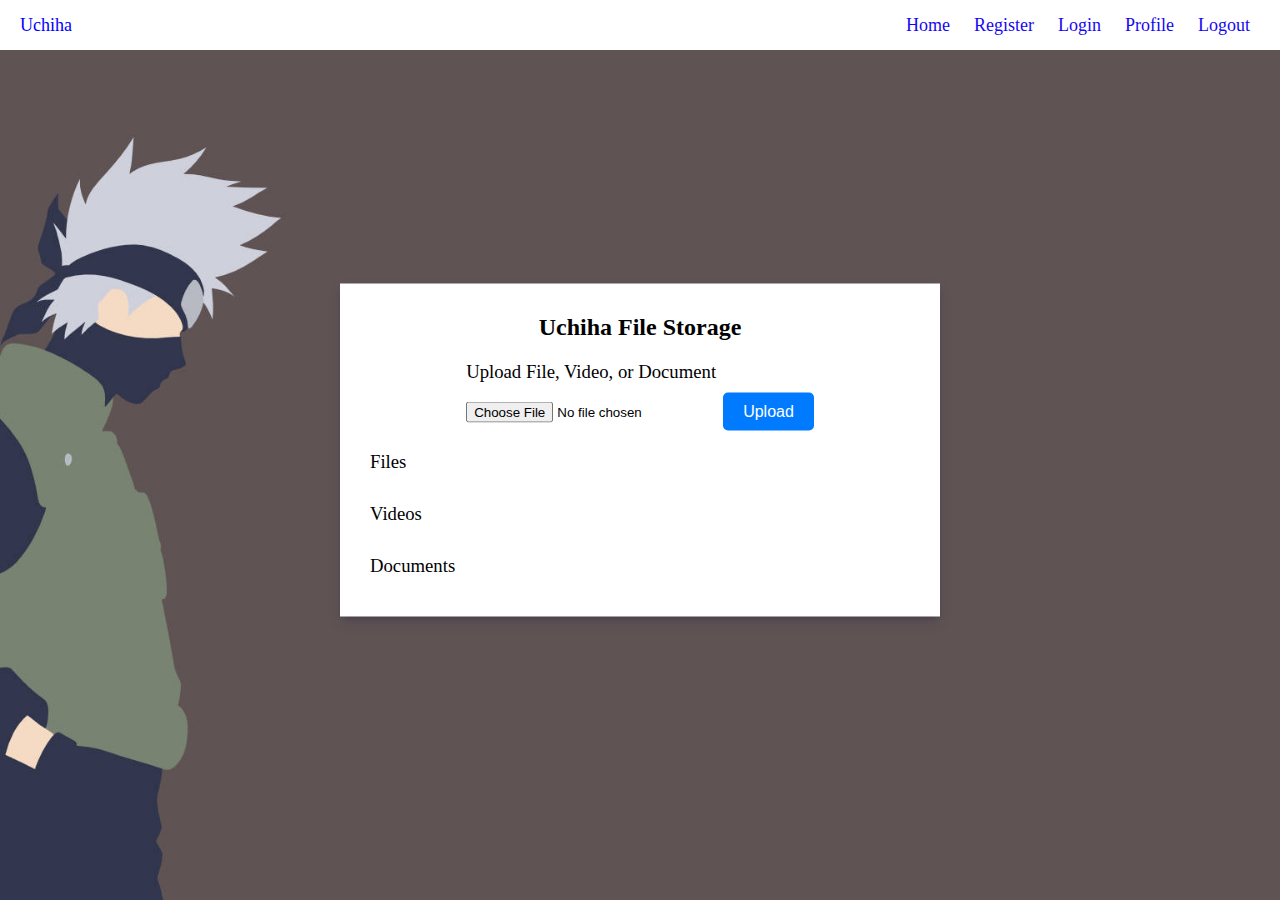
==== home.html @ fbbb4f95 "commit" ====
<!DOCTYPE html>
<html lang="en">
<head>
    <meta charset="UTF-8">
    <meta name="viewport" content="width=device-width, initial-scale=1.0">
    <title>Uchiha Home</title>
    <link rel="stylesheet" href="home.css">
</head>
<body>
  <nav>
    <div class="logo">Uchiha</div>
    <div class="menu">
      <a href="home.html">Home</a>
      <a href="register.html">Register</a>
      <a href="index.html">Login</a>
      <a href="profile.html">Profile</a>
      <a href="#" onclick="logout()">Logout</a>
    </div>
  </nav>

  <div class="container">
    <h2>Uchiha File Storage</h2>

    <!-- File Upload Section -->
    <div class="file-upload">
      <h3>Upload File, Video, or Document</h3>
      <input type="file" id="fileInput">
      <button onclick="uploadFile()">Upload</button>
    </div>

    <!-- File Sections -->
    <div id="filesSection">
      <h3>Files</h3>
      <ul id="fileItems"></ul>
    </div>

    <div id="videosSection">
      <h3>Videos</h3>
      <ul id="fileItems"></ul>
    </div>

    <div id="documentsSection">
      <h3>Documents</h3>
      <ul id="fileItems"></ul>
    </div>
  </div>

  <!-- Connect the JavaScript file -->
  <script src="home.js"></script>
</body>
</html>
---- home.css ----
* {
    margin: 0;
    padding: 0;
    box-sizing: border-box;
  }
  
  body {
    height: 100vh;
    width: 100%;
    background: url('kakashi home.jpg') no-repeat center center fixed;
    background-size: cover;
  }
  
  .container {
    position: absolute;
    top: 50%;
    left: 50%;
    transform: translate(-50%, -50%);
    background: #fff;
    width: 600px;
    padding: 30px;
    box-shadow: rgba(50, 50, 93, 0.25) 0px 6px 12px -2px, rgba(0, 0, 0, 0.3) 0px 3px 7px -3px;
    display: flex;
    flex-direction: column;
    align-items: center;
  }
  
  nav {
    width: 100%;
    height: 50px;
    background: white;
    padding: 0px 20px;
    display: flex;
    justify-content: space-between;
    align-items: center;
  }
  
  nav .logo {
    font-weight: 500;
    font-size: 18px;
    color: blue;
  }
  
  nav .menu a {
    margin: 10px;
    text-decoration: none;
    font-size: 18px;
    color: rgb(23, 7, 241);
  }
  
  nav .menu a:hover {
    text-decoration: underline;
  }
  
  .file-upload {
    margin-top: 20px;
  }
  
  button {
    margin-top: 10px;
    background-color: #007bff;
    color: white;
    border: none;
    padding: 10px 20px;
    font-size: 16px;
    border-radius: 5px;
    cursor: pointer;
  }
  
  button:hover {
    background-color: #0056b3;
  }
  
  #fileList {
    margin-top: 20px;
    display: flex;
    flex-direction: column;
    align-items: flex-start;
  }
  
  #fileItems {
    list-style-type: none;
    margin: 10px 0;
  }
  
  #fileItems li {
    margin: 5px 0;
    padding: 5px;
    background-color: #f0f0f0;
    border-radius: 5px;
  }
  
  #fileItems li a {
    text-decoration: none;
    color: blue;
  }
  
  #fileItems li a:hover {
    text-decoration: underline;
  }
  
  h3 {
    font-weight: 400;
  }
  
  #filesSection,
  #videosSection,
  #documentsSection {
    margin-top: 20px;
    width: 100%;
  }
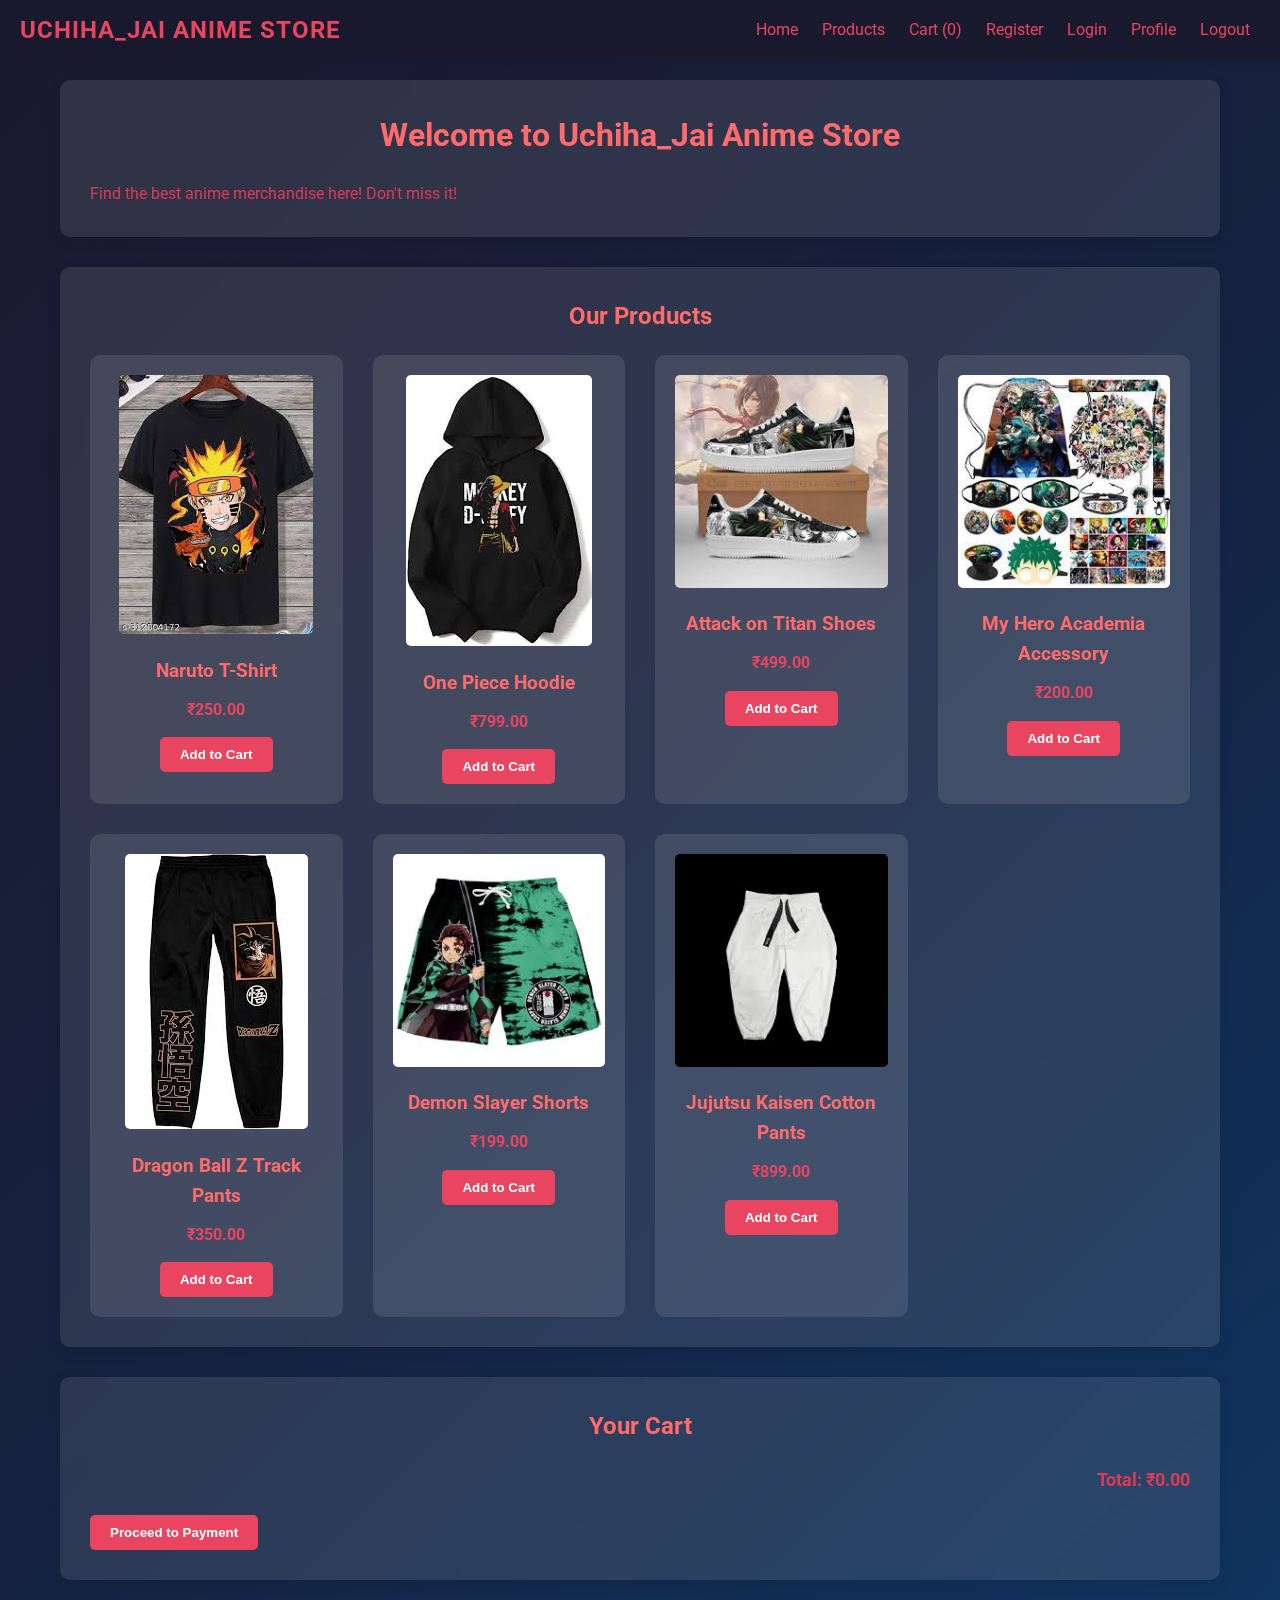
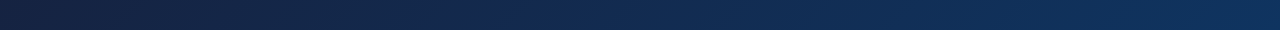
==== commit 83e1f607: "commit" ====
--- a/home.html
+++ b/home.html
@@ -1,16 +1,20 @@
+<!DOCTYPE html>
 <!DOCTYPE html>
 <html lang="en">
 <head>
     <meta charset="UTF-8">
     <meta name="viewport" content="width=device-width, initial-scale=1.0">
-    <title>Uchiha Home</title>
+    <title>Uchiha_Jai Anime Store</title>
+    <link href="https://fonts.googleapis.com/css2?family=Roboto:wght@400;700&display=swap" rel="stylesheet">
     <link rel="stylesheet" href="home.css">
 </head>
 <body>
   <nav>
-    <div class="logo">Uchiha</div>
+    <div class="logo">Uchiha_jai Anime Store</div>
     <div class="menu">
-      <a href="home.html">Home</a>
+      <a href="#home">Home</a>
+      <a href="#products">Products</a>
+      <a href="#cart">Cart (<span id="cart-count">0</span>)</a>
       <a href="register.html">Register</a>
       <a href="index.html">Login</a>
       <a href="profile.html">Profile</a>
@@ -18,34 +22,39 @@
     </div>
   </nav>
 
-  <div class="container">
-    <h2>Uchiha File Storage</h2>
+  <main>
+    <section id="home">
+      <h1>Welcome to Uchiha_Jai Anime Store</h1>
+      <p>Find the best anime merchandise here! Don't miss it!</p>
+    </section>
 
-    <!-- File Upload Section -->
-    <div class="file-upload">
-      <h3>Upload File, Video, or Document</h3>
-      <input type="file" id="fileInput">
-      <button onclick="uploadFile()">Upload</button>
-    </div>
+    <section id="products">
+      <h2>Our Products</h2>
+      <div id="product-list"></div>
+    </section>
 
-    <!-- File Sections -->
-    <div id="filesSection">
-      <h3>Files</h3>
-      <ul id="fileItems"></ul>
-    </div>
+    <section id="cart">
+      <h2>Your Cart</h2>
+      <div id="cart-items"></div>
+      <div id="cart-total">Total: ₹<span id="total-amount">0</span></div>
+      <button onclick="showPaymentMethod()">Proceed to Payment</button>
+    </section>
 
-    <div id="videosSection">
-      <h3>Videos</h3>
-      <ul id="fileItems"></ul>
-    </div>
+    <section id="payment" style="display: none;">
+      <h2>Payment Method</h2>
+      <form id="payment-form">
+        <label for="card-number">Card Number:</label>
+        <input type="text" id="card-number" required>
+        <label for="expiry-date">Expiry Date:</label>
+        <input type="text" id="expiry-date" placeholder="MM/YY" required>
+        <label for="cvv">CVV:</label>
+        <input type="text" id="cvv" required>
+        <button type="submit">Pay Now</button>
+      </form>
+      <button onclick="cancelPayment()">Cancel Payment</button>
+    </section>
+  </main>
 
-    <div id="documentsSection">
-      <h3>Documents</h3>
-      <ul id="fileItems"></ul>
-    </div>
-  </div>
-
-  <!-- Connect the JavaScript file -->
   <script src="home.js"></script>
 </body>
-</html>
+</html>--- a/home.css
+++ b/home.css
@@ -1,112 +1,177 @@
 * {
-    margin: 0;
-    padding: 0;
-    box-sizing: border-box;
-  }
-  
-  body {
-    height: 100vh;
-    width: 100%;
-    background: url('kakashi home.jpg') no-repeat center center fixed;
-    background-size: cover;
-  }
-  
-  .container {
-    position: absolute;
-    top: 50%;
-    left: 50%;
-    transform: translate(-50%, -50%);
-    background: #fff;
-    width: 600px;
-    padding: 30px;
-    box-shadow: rgba(50, 50, 93, 0.25) 0px 6px 12px -2px, rgba(0, 0, 0, 0.3) 0px 3px 7px -3px;
-    display: flex;
-    flex-direction: column;
-    align-items: center;
-  }
-  
-  nav {
-    width: 100%;
-    height: 50px;
-    background: white;
-    padding: 0px 20px;
-    display: flex;
-    justify-content: space-between;
-    align-items: center;
-  }
-  
-  nav .logo {
-    font-weight: 500;
-    font-size: 18px;
-    color: blue;
-  }
-  
-  nav .menu a {
-    margin: 10px;
-    text-decoration: none;
-    font-size: 18px;
-    color: rgb(23, 7, 241);
-  }
-  
-  nav .menu a:hover {
-    text-decoration: underline;
-  }
-  
-  .file-upload {
-    margin-top: 20px;
-  }
-  
-  button {
-    margin-top: 10px;
-    background-color: #007bff;
-    color: white;
-    border: none;
-    padding: 10px 20px;
-    font-size: 16px;
-    border-radius: 5px;
-    cursor: pointer;
-  }
-  
-  button:hover {
-    background-color: #0056b3;
-  }
-  
-  #fileList {
-    margin-top: 20px;
-    display: flex;
-    flex-direction: column;
-    align-items: flex-start;
-  }
-  
-  #fileItems {
-    list-style-type: none;
-    margin: 10px 0;
-  }
-  
-  #fileItems li {
-    margin: 5px 0;
-    padding: 5px;
-    background-color: #f0f0f0;
-    border-radius: 5px;
-  }
-  
-  #fileItems li a {
-    text-decoration: none;
-    color: blue;
-  }
-  
-  #fileItems li a:hover {
-    text-decoration: underline;
-  }
-  
-  h3 {
-    font-weight: 400;
-  }
-  
-  #filesSection,
-  #videosSection,
-  #documentsSection {
-    margin-top: 20px;
-    width: 100%;
-  }
-  +  margin: 0;
+  padding: 0;
+  box-sizing: border-box;
+}
+
+body {
+  font-family: 'Roboto', Arial, sans-serif;
+  line-height: 1.6;
+  background: linear-gradient(135deg, #1a1a2e 0%, #16213e 50%, #0f3460 100%);
+  color: #dd3a55;
+  min-height: 100vh;
+}
+
+nav {
+  width: 100%;
+  height: 60px;
+  background: rgba(26, 26, 46, 0.9);
+  padding: 0px 20px;
+  display: flex;
+  justify-content: space-between;
+  align-items: center;
+  position: fixed;
+  top: 0;
+  z-index: 1000;
+  box-shadow: 0 2px 10px rgba(0, 0, 0, 0.1);
+}
+
+nav .logo {
+  font-weight: 700;
+  font-size: 24px;
+  color: #e94560;
+  text-transform: uppercase;
+  letter-spacing: 1px;
+}
+
+nav .menu a {
+  margin: 10px;
+  text-decoration: none;
+  font-size: 16px;
+  color: #e94560;
+  transition: color 0.3s ease;
+}
+
+nav .menu a:hover {
+  color: #ff6b6b;
+}
+
+main {
+  padding: 80px 20px 20px;
+  max-width: 1200px;
+  margin: 0 auto;
+}
+
+section {
+  background: rgba(255, 255, 255, 0.1);
+  padding: 30px;
+  margin-bottom: 30px;
+  border-radius: 10px;
+  box-shadow: 0 4px 15px rgba(0, 0, 0, 0.1);
+  backdrop-filter: blur(10px);
+}
+
+h1, h2 {
+  color: #ff6b6b;
+  margin-bottom: 20px;
+  text-align: center;
+}
+
+#product-list {
+  display: grid;
+  grid-template-columns: repeat(auto-fill, minmax(220px, 1fr));
+  gap: 30px;
+}
+
+.product {
+  background: rgba(255, 255, 255, 0.1);
+  padding: 20px;
+  border-radius: 10px;
+  text-align: center;
+  transition: transform 0.3s ease, box-shadow 0.3s ease;
+}
+
+.product:hover {
+  transform: translateY(-5px);
+  box-shadow: 0 6px 20px rgba(233, 69, 96, 0.2);
+}
+
+.product img {
+  max-width: 100%;
+  height: auto;
+  border-radius: 5px;
+  margin-bottom: 15px;
+}
+
+.product h3 {
+  color: #ff6b6b;
+  margin-bottom: 10px;
+}
+
+.product p {
+  color: #e94560;
+  font-weight: bold;
+  margin-bottom: 15px;
+}
+
+button {
+  background: #e94560;
+  color: #fff;
+  border: none;
+  padding: 10px 20px;
+  cursor: pointer;
+  border-radius: 5px;
+  font-weight: bold;
+  transition: background-color 0.3s ease;
+}
+
+button:hover {
+  background: #ff6b6b;
+}
+
+#cart-items {
+  margin-bottom: 20px;
+}
+
+.cart-item {
+  display: flex;
+  justify-content: space-between;
+  align-items: center;
+  margin-bottom: 15px;
+  padding: 10px;
+  background: rgba(255, 255, 255, 0.05);
+  border-radius: 5px;
+}
+
+#cart-total {
+  font-weight: bold;
+  margin-bottom: 20px;
+  text-align: right;
+  font-size: 18px;
+}
+
+#payment-form {
+  display: flex;
+  flex-direction: column;
+  gap: 15px;
+  max-width: 400px;
+  margin: 0 auto 20px;
+}
+
+#payment-form input {
+  padding: 10px;
+  border: 1px solid rgba(233, 69, 96, 0.3);
+  border-radius: 5px;
+  background: rgba(255, 255, 255, 0.1);
+  color: #e94560;
+}
+
+#payment-form input::placeholder {
+  color: rgba(233, 69, 96, 0.5);
+}
+
+#payment-form button[type="submit"] {
+  background: #4caf50;
+}
+
+#payment-form button[type="submit"]:hover {
+  background: #45a049;
+}
+
+#payment button:last-child {
+  background: #f44336;
+}
+
+#payment button:last-child:hover {
+  background: #d32f2f;
+}